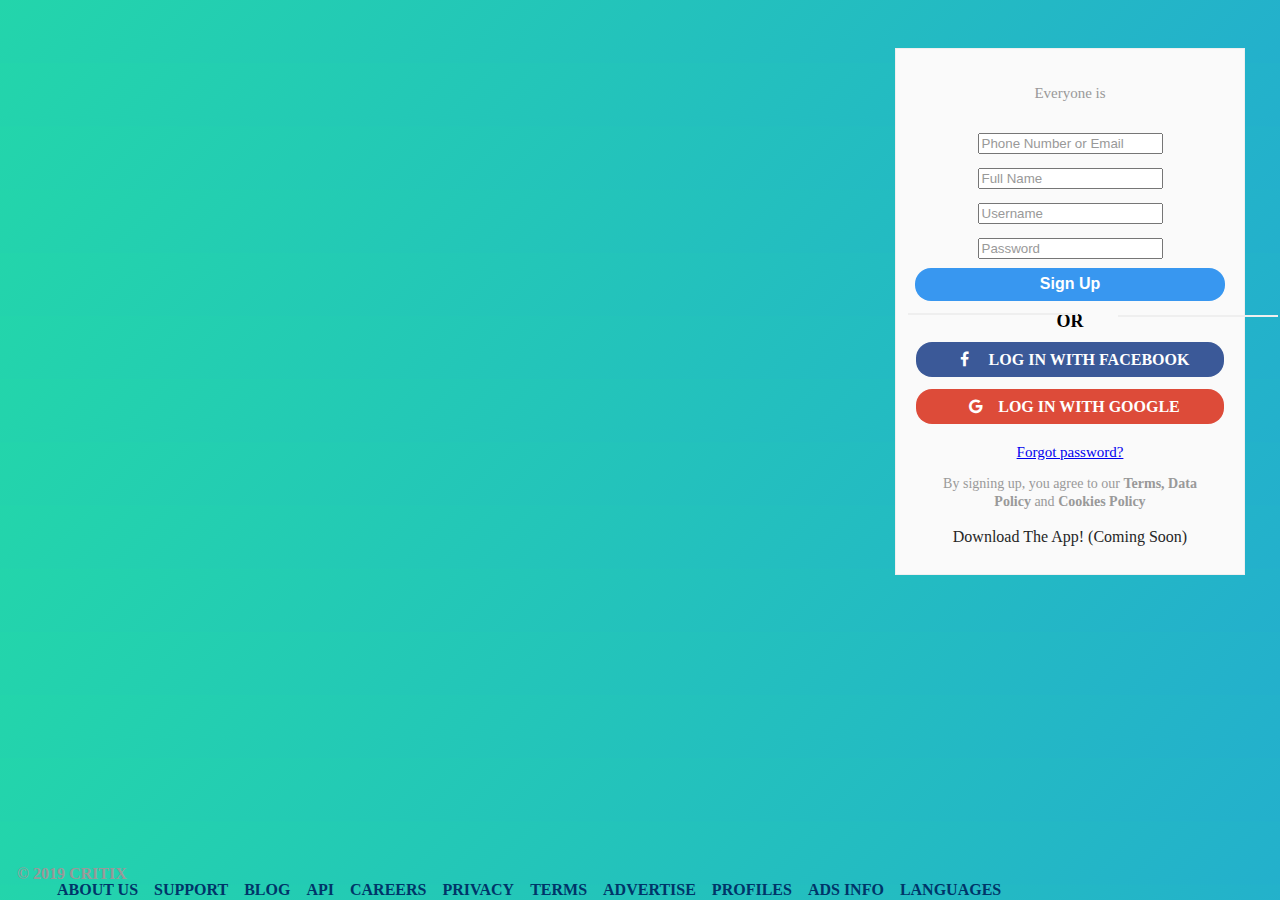
==== src/signup.html @ 2d66f3e8 "Rename signup.html to src/signup.html" ====
<!DOCTYPE html>
<html lang="en">
<head>
    <meta charset="UTF-8">
    <meta name="viewport"
          content="width=device-width, user-scalable=no, initial -scale=1.0,
          maximum-scale=1.0, minimum-scale=1.0">
    <title>Critix - Everyone is</title>
    <link rel="stylesheet" href="signup.css">
    <link rel="stylesheet" href="https://cdnjs.cloudflare.com/ajax/libs/font-awesome/4.7.0/css/font-awesome.min.css">
</head>
<body>

<!--<div>-->
<!--    <a class="fp">-->
<!--        <p>Join the conversation</p><br>-->
<!--        <p>Find what to watch next</p><br>-->
<!--        <p>Stay up to date with the latest news</p>-->
<!--    </a>-->
<!--</div>-->

<div id="wrapper">
    <div class="container">
        <div class="form-data">
            <form action=" ">
                <div class="logo">
                    <!--                    <img src="&#45;&#45;insert logo image here-&#45;&#45;" alt="">-->
                </div>
                <p class="p-info">Everyone is</p>
                <input type="text" placeholder="Phone Number or Email">
                <input type="text" placeholder="Full Name">
                <input type="text" placeholder="Username" minlength="3" maxlength="15">
                <input type="password" placeholder="Password" minlength="5">
                <button class="submit" type="submit">Sign Up</button>
                <span class="separator"> OR </span>
                <!--                <i class="fa fa-facebook"></i>-->
                <!--                <i class="fa fa-google"></i>-->
                <a class="fb-login" href="#">
                    <i class="fa fa-facebook"></i>Log in with Facebook</a>
                <a class="gg-login" href="#">
                    <i class="fa fa-google"></i>Log in with Google</a>
                <a class="password-reset" href="#">Forgot password?</a>
            </form>
            <div class="policy">
                <p class="terms">By signing up, you agree to our <b>Terms, Data Policy</b> and <b>Cookies Policy</b></p>
            </div>
            <div class="get-app">
                <span>Download The App! (Coming Soon)</span>
                <div class="app-stores">
                    <img src="https://www.instagram.com/static/images/appstore-install-badges/badge_ios_english-en.png/180ae7a0bcf7.png"
                         alt="">
                    <img src="https://www.instagram.com/static/images/appstore-install-badges/badge_android_english-en.png/e9cd846dc748.png"
                         alt="">
                </div>
            </div>
        </div>
    </div>
    <footer>
        <div class="container">
            <nav class="footer-nav">
                <ul>
                    <li>
                        <a href="#">About us</a>
                    </li>
                    <li>
                        <a href="#">Support</a>
                    </li>
                    <li>
                        <a href="#">Blog</a>
                    </li>
                    <li>
                        <a href="#">API</a>
                    </li>
                    <li>
                        <a href="#">Careers</a>
                    </li>
                    <li>
                        <a href="#">Privacy</a>
                    </li>
                    <li>
                        <a href="#">Terms</a>
                    </li>
                    <li>
                        <a href="#">Advertise</a>
                    </li>
                    <li>
                        <a href="#">Profiles</a>
                    </li>
                    <li>
                        <a href="#">Ads Info</a>
                    </li>
                    <li>
                        <a href="#">Languages</a>
                    </li>
                </ul>
            </nav>
            <div class="copyright-notice">
                &copy; 2019 Critix
            </div>
        </div>
    </footer>
</div>
</body>
</html>
---- src/signup.css ----
body {
    background: #282828;
    background: linear-gradient(-45deg, #EE7752, #E73C7E, #23A6D5, #23D5AB);
    background-size: 395% 395%;
    animation: Gradient 9s ease infinite;
}

@-webkit-keyframes Gradient {
    0% {
        background-position: 0% 50%
    }
    50% {
        background-position: 100% 50%;
    }
    100% {
        background-position: 0% 50%;
    }
}

#wrapper {
    height: 10%;
    width: 100%;
    display: flex;
    flex-direction: column;
    justify-content: space-between;
    padding: 0rem 5rem;
}

#wrapper > .container {
    width: 100%;
    max-width: 93.5rem;
    margin: 3rem auto 5rem;
    position: absolute;
    top: 0%;
    right: 35px;
    height: 1px;
    width: 350px; /* << come back to this */
}

/* This will move everything --- play around wit this */
.container {
    margin: 1px;
}

.form-data {
    margin-bottom: 6px
}

.form-data {
    background: #fafafa;
    border: 1px solid #efefef;
    font-size: 12px;
}

.form-data {
    justify-content: center;
    font-weight: 500;
    line-height: 35px;
    font-size: 22px;
    color: #999;
    padding: 12px;
    text-align: center;
}

.form-data {
    background: #fafafa;
    border: 1px solid #efefef;
    font-size: 15px;
}

/* Text color inside of text box */
::placeholder {
    color: #999;
}

.submit {
    text-align: center;
    font-size: 1rem;
    font-weight: bold;
    color: white;
    padding: 7.5px 125px;
    background-color: #3897F0;
    border-radius: 1rem;
    border: 0 solid white;
    margin: .1rem 0;
    cursor: pointer;
}

.separator::before {
    content: '';
    background: #efefef;
    display: block;
    height: 2px;
    width: 170px;
    position: relative;
    top: 11px;
}

.separator::after {
    content: '';
    background: #efefef;
    display: flex;
    height: 2px;
    width: 160px;
    position: relative;
    bottom: 25px;
    left: 210px;
}

.separator {
    font-size: 18px;
    color: black;
    font-weight: bold;
}

.separator::before {
    left: 0;
}

.separator::after {
    right: 0;
}

.fa {
    padding: 9px;
    font-size: 100px;
    width: 20px;
    text-align: left;
    text-decoration: none;
}

.fa-facebook {
    background: transparent;
    color: white;
}

.fa-google {
    background: transparent;
    color: white;
}

.fb-login {
    display: flex;
    margin: 0 2.5% 3.5%; /* separation from OR // width // height between fb login and gg login */
    height: 2.2rem;
    font-size: 1rem;
    font-weight: bold;
    background-color: #3B5998;
    text-transform: uppercase;
    color: #fff;
    border: none;
    border-radius: 1rem;
    cursor: pointer;
    justify-content: center;
    text-decoration: none;
}

.gg-login {
    display: flex;
    margin: 0 2.5% 3.5%; /* separation from OR // width // height between fb login and gg login */
    height: 2.2rem;
    font-size: 1rem;
    font-weight: bold;
    background-color: #dd4b39;
    text-transform: uppercase;
    color: #fff;
    border: none;
    border-radius: 1rem;
    cursor: pointer;
    justify-content: center;
    text-decoration: none;
}

.fa:hover, .fb-login:hover, .gg-login:hover, .submit:hover {
    opacity: 0.7;
}

.terms {
    line-height: 18px;
    font-size: 14px;
    color: #999;
    margin: 5px 20px;
}

.get-app {
    font-size: 1rem;
    text-align: center;
}

.get-app span {
    display: block;
    margin: .5rem 0;
    color: #262626;
}

/* app store positioning */
.app-stores {
    width: inherit;
    display: flex;
    justify-content: center;
}

/* App store img */
.app-stores img {
    margin-right: 1rem;
    max-height: 2.5rem;
    max-width: 14rem;
    cursor: pointer;
    justify-content: right;
}

footer {
    display: flex;
    position: absolute;
    right: 0;
    bottom: 0;
    left: 0;
    padding: 1rem;
    background-color: transparent;
    text-align: center;
}

footer .container {
    display: flex;
    justify-content: space-between;
    font-weight: bold;
    text-transform: uppercase;
    font-size: 1rem;
    margin-top: 0;
}

.footer-nav ul {
    display: flex;
    flex-wrap: wrap;
    list-style: none;
    position: absolute;
}

.footer-nav ul li {
    display: flex;
    position: center;
    margin-right: 1rem;
}

.footer-nav ul li a {
    color: #003569;
    text-decoration: none;
    position: center;
}

.copyright-notice {
    display: flex;
    color: #999999;
    position: center;
}

@media (max-width: 900px) {

    .form-data {
        margin: 0 auto;
    }

    #wrapper > .container {
        padding: 0;
    }

    footer .container {
        padding: 0 2rem;
        justify-content: center;
    }

    .footer-nav ul {
        justify-content: center;
    }

    .footer-nav ul li {
        margin-bottom: 1rem;
    }

}

@media (max-width: 450px) {
    #wrapper {
        padding-top: 0;
    }

    .form-data form {
        background-color: transparent;
        border: none;
        padding: 0 2rem;
    }

    .sign-up {
        background-color: transparent;
        border: none;
        margin: 4rem 0;
    }

}
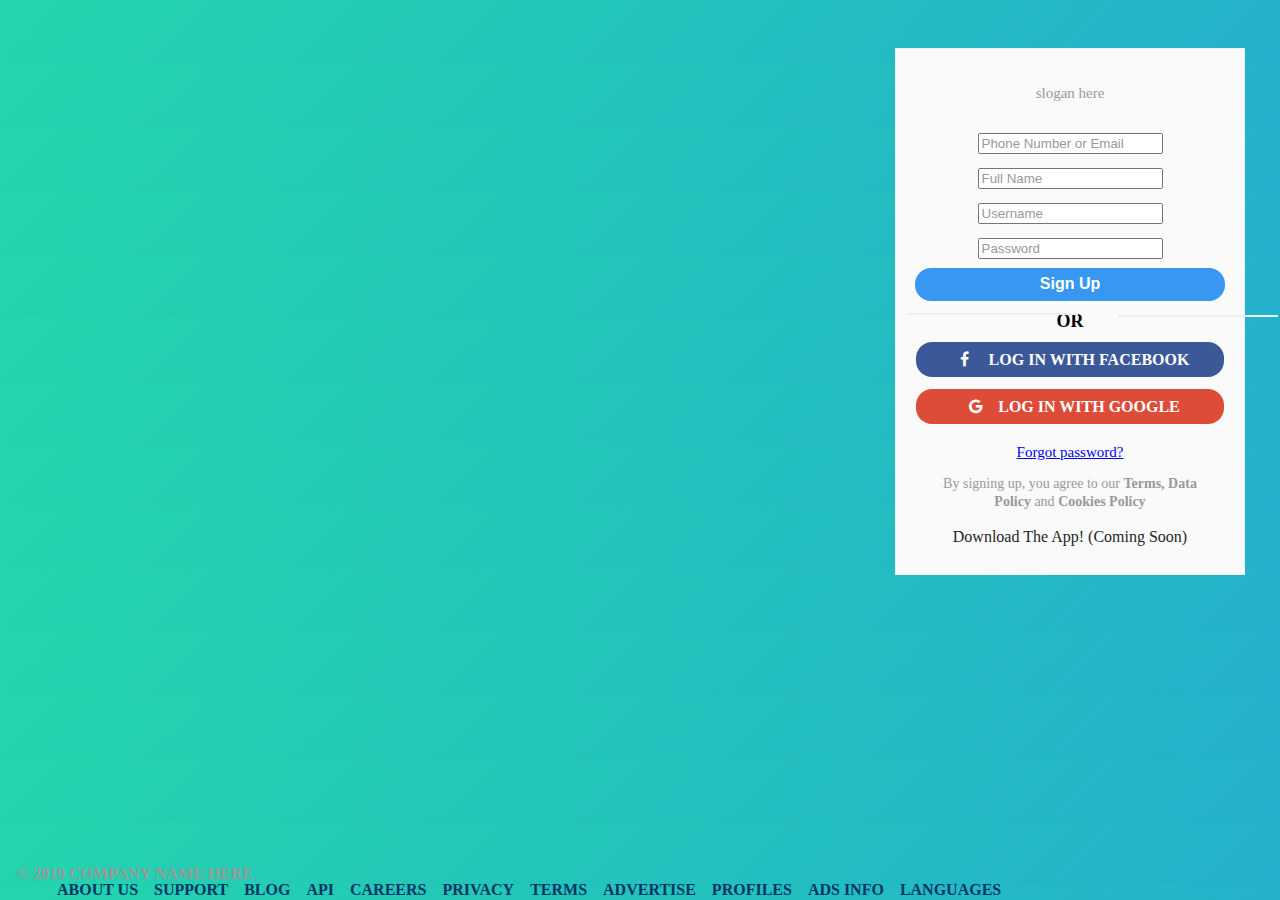
==== commit 0e5e2878: "Update signup.html" ====
--- a/src/signup.html
+++ b/src/signup.html
@@ -5,36 +5,26 @@
     <meta name="viewport"
           content="width=device-width, user-scalable=no, initial -scale=1.0,
           maximum-scale=1.0, minimum-scale=1.0">
-    <title>Critix - Everyone is</title>
+    <title>compay name here - slogan here</title>
     <link rel="stylesheet" href="signup.css">
     <link rel="stylesheet" href="https://cdnjs.cloudflare.com/ajax/libs/font-awesome/4.7.0/css/font-awesome.min.css">
 </head>
 <body>
-
-<!--<div>-->
-<!--    <a class="fp">-->
-<!--        <p>Join the conversation</p><br>-->
-<!--        <p>Find what to watch next</p><br>-->
-<!--        <p>Stay up to date with the latest news</p>-->
-<!--    </a>-->
-<!--</div>-->
 
 <div id="wrapper">
     <div class="container">
         <div class="form-data">
             <form action=" ">
                 <div class="logo">
-                    <!--                    <img src="&#45;&#45;insert logo image here-&#45;&#45;" alt="">-->
+                    <!-- you can add image logo here and then fix in css >-->
                 </div>
-                <p class="p-info">Everyone is</p>
+                <p class="p-info">slogan here</p>
                 <input type="text" placeholder="Phone Number or Email">
                 <input type="text" placeholder="Full Name">
                 <input type="text" placeholder="Username" minlength="3" maxlength="15">
                 <input type="password" placeholder="Password" minlength="5">
                 <button class="submit" type="submit">Sign Up</button>
                 <span class="separator"> OR </span>
-                <!--                <i class="fa fa-facebook"></i>-->
-                <!--                <i class="fa fa-google"></i>-->
                 <a class="fb-login" href="#">
                     <i class="fa fa-facebook"></i>Log in with Facebook</a>
                 <a class="gg-login" href="#">
@@ -95,7 +85,7 @@
                 </ul>
             </nav>
             <div class="copyright-notice">
-                &copy; 2019 Critix
+                &copy; 2019 company name here
             </div>
         </div>
     </footer>
